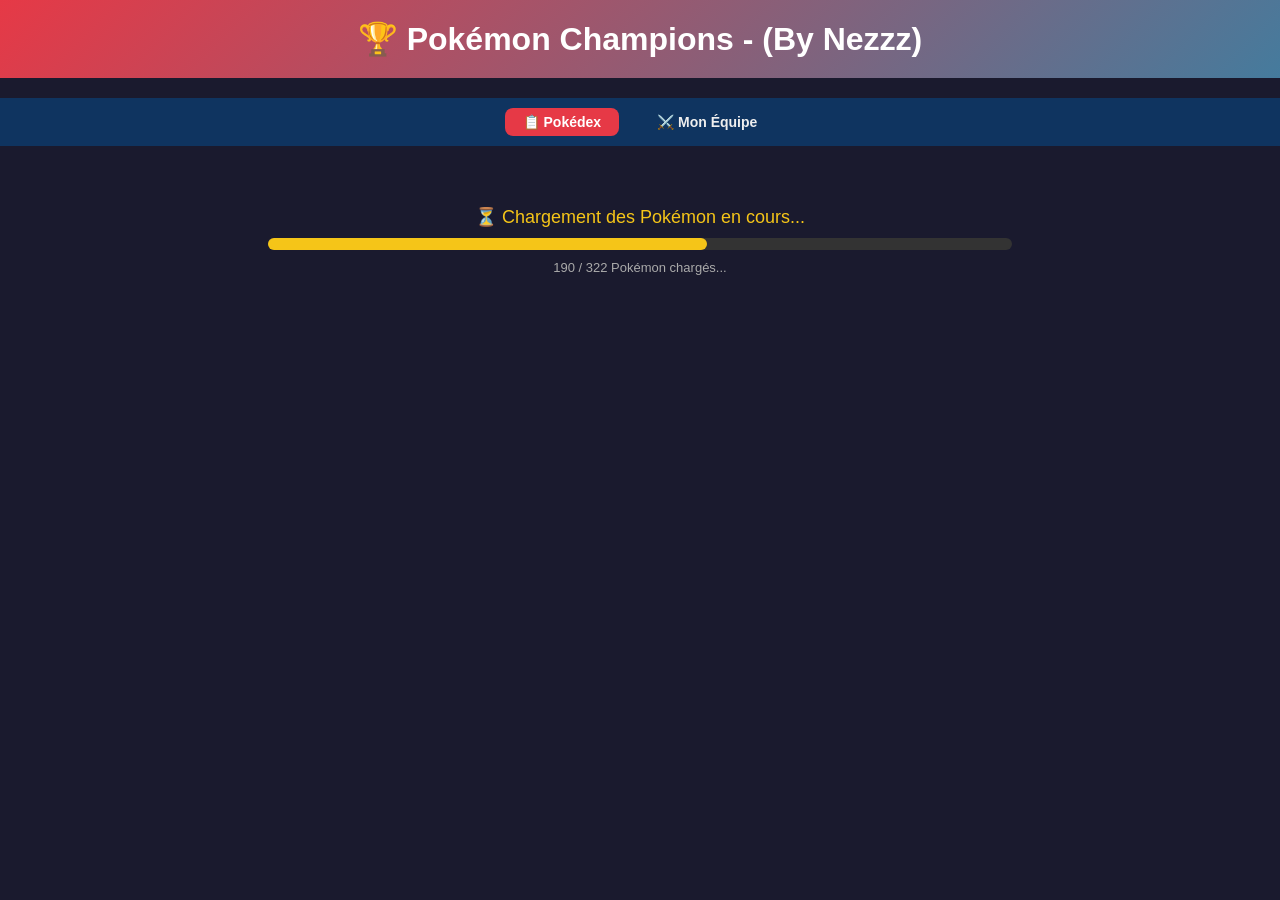
==== index.html @ 6212acba "Add files via upload" ====
<!DOCTYPE html>
<html lang="fr">
<head>
  <meta charset="UTF-8" />
  <meta name="viewport" content="width=device-width, initial-scale=1.0"/>
  <title>Pokédex – Pokémon Champions</title>
  <link rel="stylesheet" href="style.css" />
  <script src="pokemon-list.js" defer></script>
  <script src="index.js" defer></script>
</head>
<body>

  <header>
    <h1>🏆 Pokémon Champions - (By Nezzz)</h1>
  </header>

  <nav class="site-nav">
    <a href="index.html" class="active">📋 Pokédex</a>
    <a href="team.html">⚔️ Mon Équipe</a>
  </nav>

  <div id="loading">
    &#9203; Chargement des Pokémon en cours...
    <div id="progress-bar-container">
      <div id="progress-bar"></div>
    </div>
    <div id="progress-text" style="font-size:13px; color:#aaa; margin-top:6px;"></div>
  </div>

  <div id="main-content" style="display:none;">

    <div class="filters">
      <input type="text" id="search" placeholder="&#128269; Rechercher un Pokémon..." oninput="filterTable()" />
      <select id="filter-type" onchange="filterTable()">
        <option value="">Tous les types</option>
      </select>
      <select id="filter-forme" onchange="filterTable()">
        <option value="">Toutes les formes</option>
        <option value="base">Formes de base uniquement</option>
        <option value="mega">Méga-évolutions</option>
        <option value="regional">Formes régionales</option>
        <option value="special">Formes spéciales</option>
      </select>
    </div>

    <div id="counter"></div>

    <div class="table-container">
      <table id="pokemon-table">
        <thead>
          <tr>
            <th>#</th>
            <th>Sprite</th>
            <th>Nom</th>
            <th>Types</th>
            <th class="sortable" onclick="sortTable(4)"  data-col="4">PV &#8597;</th>
            <th class="sortable" onclick="sortTable(5)"  data-col="5">Att &#8597;</th>
            <th class="sortable" onclick="sortTable(6)"  data-col="6">Déf &#8597;</th>
            <th class="sortable" onclick="sortTable(7)"  data-col="7">Att Spé &#8597;</th>
            <th class="sortable" onclick="sortTable(8)"  data-col="8">Déf Spé &#8597;</th>
            <th class="sortable" onclick="sortTable(9)"  data-col="9">Vit &#8597;</th>
            <th class="sortable" onclick="sortTable(10)" data-col="10">Total &#8597;</th>
          </tr>
        </thead>
        <tbody id="pokemon-tbody"></tbody>
      </table>
    </div>
  </div>

</body>
</html>
---- style.css ----
/* ============================================================
   STYLES GÉNÉRAUX
   ============================================================ */

body {
  font-family: Arial, sans-serif;
  background: #1a1a2e;
  color: #eee;
  margin: 0;
  padding: 0;
}

/* ============================================================
   HEADER & TITRE
   ============================================================ */

header {
  background: linear-gradient(135deg, #e63946, #457b9d);
  padding: 20px 30px;
  text-align: center;
  margin-bottom: 20px;
}

h1 {
  color: #fff;
  margin: 0;
}

/* ============================================================
   NAVIGATION ENTRE PAGES
   ============================================================ */

.site-nav {
  display: flex;
  justify-content: center;
  gap: 20px;
  background: #0f3460;
  padding: 10px 0;
  margin-bottom: 20px;
}

.site-nav a {
  color: #eee;
  text-decoration: none;
  font-size: 14px;
  font-weight: bold;
  padding: 6px 18px;
  border-radius: 8px;
  transition: background 0.2s;
}

.site-nav a:hover {
  background: #e94560;
  color: #fff;
}

.site-nav a.active {
  background: #e63946;
  color: #fff;
}

/* ============================================================
   CONTENU PRINCIPAL
   ============================================================ */

#main-content {
  padding: 0 20px 20px 20px;
}

/* ============================================================
   UTILITAIRES
   ============================================================ */

.hidden {
  display: none !important;
}

/* ============================================================
   FILTRES (index.html)
   ============================================================ */

.filters {
  display: flex;
  flex-wrap: wrap;
  gap: 10px;
  justify-content: center;
  margin-bottom: 20px;
}

.filters input,
.filters select {
  padding: 8px 12px;
  border-radius: 8px;
  border: 1px solid #444;
  background: #0f3460;
  color: #eee;
  font-size: 14px;
}

.filters input::placeholder {
  color: #aaa;
}

/* ============================================================
   COMPTEUR (index.html)
   ============================================================ */

#counter {
  text-align: center;
  margin-bottom: 10px;
  color: #aaa;
  font-size: 14px;
}

/* ============================================================
   TABLEAU POKÉDEX
   ============================================================ */

.table-container {
  overflow-x: auto;
}

table {
  width: 100%;
  border-collapse: collapse;
  background: #16213e;
  border-radius: 12px;
  overflow: hidden;
}

th {
  background: #0f3460;
  padding: 12px 8px;
  text-align: center;
  font-size: 13px;
  border-bottom: 2px solid #e63946;
  white-space: nowrap;
}

th.sortable {
  cursor: pointer;
  user-select: none;
}

th.sortable:hover {
  background: #e94560;
}

th.sort-active {
  background: #e94560;
  color: #fff;
}

td {
  padding: 8px;
  text-align: center;
  border-bottom: 1px solid #0f3460;
  font-size: 13px;
  vertical-align: middle;
}

tr:nth-child(even) {
  background: #1a1a2e;
}

tr:hover {
  background: #0f3460;
}

/* ============================================================
   SPRITE POKÉMON
   ============================================================ */

.sprite {
  width: 56px;
  height: 56px;
}

/* ============================================================
   COLONNE NOM
   ============================================================ */

td.col-nom {
  text-align: left;
  padding-left: 12px;
  max-width: 200px;
  white-space: nowrap;
  overflow: hidden;
  text-overflow: ellipsis;
}

/* ============================================================
   BADGES DE TYPE
   ============================================================ */

.type-badge {
  display: inline-block;
  padding: 2px 8px;
  border-radius: 10px;
  font-size: 11px;
  font-weight: bold;
  margin: 2px;
  color: #fff;
}

.type-Feu      { background: #F08030; }
.type-Eau      { background: #6890F0; }
.type-Plante   { background: #78C850; }
.type-Electrik { background: #F8D030; color: #333; }
.type-Psy      { background: #F85888; }
.type-Glace    { background: #98D8D8; color: #333; }
.type-Dragon   { background: #7038F8; }
.type-Tenebres { background: #705848; }
.type-Combat   { background: #C03028; }
.type-Poison   { background: #A040A0; }
.type-Sol      { background: #E0C068; color: #333; }
.type-Vol      { background: #A890F0; }
.type-Insecte  { background: #A8B820; }
.type-Roche    { background: #B8A038; }
.type-Spectre  { background: #705898; }
.type-Acier    { background: #B8B8D0; color: #333; }
.type-Normal   { background: #A8A878; color: #333; }
.type-Fee      { background: #EE99AC; color: #333; }

/* ============================================================
   BADGES DE FORME
   ============================================================ */

.badge-mega,
.badge-regional,
.badge-special {
  display: inline-block;
  border-radius: 6px;
  padding: 1px 6px;
  font-size: 10px;
  font-weight: bold;
  margin-left: 4px;
  vertical-align: middle;
  color: #1a1a2e;
}

.badge-mega     { background: #f5c518; }
.badge-regional { background: #4fc3f7; }
.badge-special  { background: #ce93d8; }

/* ============================================================
   BARRES DE STATISTIQUES
   ============================================================ */

.stat-bar-container {
  display: flex;
  align-items: center;
  gap: 6px;
}

.stat-bar-bg {
  flex: 1;
  background: #333;
  border-radius: 4px;
  height: 8px;
  min-width: 60px;
}

.stat-bar-fill {
  height: 8px;
  border-radius: 4px;
  transition: width 0.3s ease;
}

.stat-value {
  font-size: 12px;
  min-width: 28px;
  text-align: right;
}

/* ============================================================
   CHARGEMENT & BARRE DE PROGRESSION
   ============================================================ */

#loading {
  text-align: center;
  padding: 40px 20px;
  font-size: 18px;
  color: #f5c518;
}

#progress-bar-container {
  width: 60%;
  margin: 10px auto;
  background: #333;
  border-radius: 10px;
  height: 12px;
}

#progress-bar {
  height: 12px;
  border-radius: 10px;
  background: #f5c518;
  width: 0%;
  transition: width 0.2s ease;
}

#progress-text {
  font-size: 13px;
  color: #aaa;
  margin-top: 6px;
}

/* ============================================================
   PAGE ÉQUIPE — ZONE DE RECHERCHE
   ============================================================ */

#team-search-zone {
  padding: 0 20px;
  position: relative;
  max-width: 500px;
  margin: 0 auto 10px auto;
}

#team-search {
  width: 100%;
  padding: 8px 12px;
  border-radius: 8px;
  border: 1px solid #444;
  background: #0f3460;
  color: #eee;
  font-size: 14px;
  box-sizing: border-box;
}

#team-search::placeholder {
  color: #aaa;
}

/* ============================================================
   SUGGESTIONS DE RECHERCHE
   ============================================================ */

#team-suggestions {
  position: absolute;
  top: 100%;
  left: 20px;
  right: 20px;
  background: #16213e;
  border: 1px solid #444;
  border-radius: 8px;
  z-index: 100;
  max-height: 300px;
  overflow-y: auto;
}

.suggestion-item {
  display: flex;
  align-items: center;
  gap: 10px;
  padding: 8px 12px;
  cursor: pointer;
  border-bottom: 1px solid #0f3460;
  transition: background 0.15s;
}

.suggestion-item:last-child {
  border-bottom: none;
}

.suggestion-item:hover {
  background: #0f3460;
}

.suggestion-item img {
  width: 36px;
  height: 36px;
  image-rendering: pixelated;
}

.suggestion-name {
  flex: 1;
  font-size: 13px;
  color: #eee;
}

.suggestion-empty {
  padding: 10px 12px;
  color: #aaa;
  font-size: 13px;
  text-align: center;
}

/* ============================================================
   COMPTEUR D'ÉQUIPE
   ============================================================ */

#team-counter {
  text-align: center;
  color: #aaa;
  font-size: 14px;
  margin-bottom: 16px;
}

/* ============================================================
   GRILLE DES 6 SLOTS
   ============================================================ */

#team-slots {
  display: flex;
  flex-wrap: nowrap;
  gap: 12px;
  padding: 0 20px 20px 20px;
  justify-content: center;
  overflow-x: auto;
}

/* ============================================================
   SLOT VIDE / REMPLI
   ============================================================ */

.team-slot {
  flex: 0 0 calc((100% - 5 * 12px) / 6);
  min-width: 120px;
  max-width: 160px;
  background: #16213e;
  border: 2px dashed #444;
  border-radius: 12px;
  min-height: 180px;
  display: flex;
  flex-direction: column;
  align-items: center;
  justify-content: center;
  position: relative;
  transition: border-color 0.2s, background 0.2s;
}

.team-slot.empty:hover {
  border-color: #e63946;
  background: #1a1a2e;
  cursor: pointer;
}

.slot-placeholder {
  color: #aaa;
  font-size: 12px;
  text-align: center;
  line-height: 1.6;
}

.slot-placeholder::before {
  content: "+";
  display: block;
  font-size: 24px;
  font-weight: bold;
  color: #e63946;
  margin-bottom: 4px;
}

.team-slot.filled {
  border: 2px solid #0f3460;
  background: #16213e;
  padding: 10px 6px 8px 6px;
}

.slot-remove {
  position: absolute;
  top: 6px;
  right: 6px;
  background: #e63946;
  color: #fff;
  border: none;
  border-radius: 50%;
  width: 20px;
  height: 20px;
  font-size: 10px;
  cursor: pointer;
  display: flex;
  align-items: center;
  justify-content: center;
  line-height: 1;
  padding: 0;
  transition: background 0.2s;
}

.slot-remove:hover {
  background: #c0392b;
}

.slot-sprite {
  width: 80px;
  height: 80px;
  image-rendering: pixelated;
  margin-bottom: 4px;
}

.slot-no-sprite {
  width: 80px;
  height: 80px;
  display: flex;
  align-items: center;
  justify-content: center;
  font-size: 28px;
  color: #555;
}

.slot-name {
  font-size: 11px;
  color: #eee;
  text-align: center;
  font-weight: bold;
  max-width: 100%;
  white-space: nowrap;
  overflow: hidden;
  text-overflow: ellipsis;
  margin-bottom: 4px;
}

.slot-badge {
  margin-bottom: 4px;
  min-height: 16px;
}

.slot-types {
  display: flex;
  flex-wrap: wrap;
  justify-content: center;
  gap: 2px;
}

/* ============================================================
   MESSAGE TEMPORAIRE
   ============================================================ */

.team-message {
  text-align: center;
  font-size: 13px;
  min-height: 20px;
  margin: 0 20px 10px 20px;
  padding: 6px 12px;
  border-radius: 8px;
  transition: opacity 0.3s;
}

.team-message.success { background: #1a3a1a; color: #7ddb7d; }
.team-message.warning { background: #3a2e00; color: #f5c518; }
.team-message.error   { background: #3a0000; color: #e63946; }
.team-message.info    { background: #0f2040; color: #4fc3f7; }

/* ============================================================
   SECTION COUVERTURE DÉFENSIVE — STYLE POKETOOLS
   ============================================================ */

#defense-section {
  background: #f0f0f0;
  padding: 20px 20px 40px 20px;
  margin-top: 10px;
}

.defense-title {
  text-align: center;
  color: #333;
  margin: 0 0 14px 0;
  font-size: 18px;
}

#defense-container {
  overflow-x: auto;
}

/* ============================================================
   TABLEAU DÉFENSIF
   ============================================================ */

#defense-table {
  width: 100%;
  table-layout: fixed;
  border-collapse: collapse;
  background: #fff;
  border-radius: 8px;
  overflow: hidden;
  font-size: 13px;
  box-shadow: 0 1px 4px rgba(0,0,0,0.10);
}

#defense-table .col-type { width: 130px; }
#defense-table .col-stat { width: calc((100% - 130px) / 6); }

#defense-table thead th {
  background: #4db8c8;
  color: #fff;
  padding: 10px 6px;
  text-align: center;
  font-size: 13px;
  font-weight: bold;
  border-bottom: 2px solid #3aa0b0;
  border-right: 1px solid #3aa0b0;
  white-space: nowrap;
}

#defense-table thead th:last-child {
  border-right: none;
}

#defense-table .col-sub {
  display: block;
  font-size: 10px;
  font-weight: normal;
  color: rgba(255,255,255,0.85);
  margin-top: 2px;
}

#defense-table tbody td {
  padding: 7px 6px;
  text-align: center;
  vertical-align: middle;
  border-bottom: 1px solid #e0e0e0;
  border-right: 1px solid #e0e0e0;
  font-size: 14px;
}

#defense-table tbody td:last-child {
  border-right: none;
}

#defense-table tbody tr.def-row-even { background: #ffffff; }
#defense-table tbody tr.def-row-odd  { background: #f7f7f7; }

#defense-table tbody tr:hover {
  background: #e8f4f8 !important;
}

#defense-table tbody td.td-type-full {
  text-align: center;
  font-weight: bold;
  font-size: 13px;
  padding: 6px 8px;
  border-right: 1px solid #ddd !important;
}

.def-stat-cell {
  font-size: 14px;
}

.cell-danger {
  background: rgba(220, 50, 50, 0.18) !important;
  outline: 2px solid #e63946;
  outline-offset: -2px;
  border-radius: 3px;
}

/* ============================================================
   LÉGENDE DU TABLEAU DÉFENSIF
   ============================================================ */

#defense-legend {
  display: flex;
  flex-wrap: wrap;
  gap: 14px;
  justify-content: center;
  margin-top: 14px;
  font-size: 12px;
  color: #555;
}

#defense-legend .legend-item {
  display: flex;
  align-items: center;
  gap: 4px;
}

#defense-legend .immunity  { color: #7038F8; }
#defense-legend .good025   { color: #28a050; }
#defense-legend .good05    { color: #50b478; }
#defense-legend .neutral   { color: #888;    }
#defense-legend .bad2      { color: #e07020; }
#defense-legend .bad4      { color: #e03232; }
#defense-legend .danger    { color: #e63946; }


/* ============================================================
   ZONE RECHERCHE AVANCÉE
   ============================================================ */

#advanced-search-zone {
  background: #e2e8f0;
  padding: 20px;
  margin: 20px auto;
  max-width: 1200px;
  border-radius: 12px;
  color: #333;
  box-shadow: 0 4px 15px rgba(0,0,0,0.15);
}

#advanced-search-zone h2 {
  text-align: center;
  color: #0f3460;
  margin-top: 0;
  margin-bottom: 0px;
}

#advanced-search-zone h3 {
  color: #e63946;
  font-size: 14px;
  margin-top: 0;
  margin-bottom: 10px;
  border-bottom: 1px solid #cbd5e1;
  padding-bottom: 4px;
}

.advanced-search-container {
  display: flex;
  flex-direction: column;
  gap: 10px;
}

.filter-top-row {
  display: flex;
  gap: 30px;
  flex-wrap: wrap;
}

.filter-group {
  flex: 1;
  min-width: 280px;
  background: #fff;
  padding: 15px;
  border-radius: 8px;
}

.stat-filter-row {
  display: flex;
  align-items: center;
  gap: 10px;
  margin-bottom: 8px;
}

.stat-filter-row label {
  width: 60px;
  font-weight: bold;
  font-size: 12px;
}

#advanced-search-zone select,
#advanced-search-zone input {
  padding: 6px 10px;
  border-radius: 6px;
  border: 1px solid #ccc;
  background: #f8fafc;
  color: #333;
}

.stat-filter-row select { width: 60px; }
.stat-filter-row input { width: 80px; }

.identity-group {
  display: flex;
  flex-direction: column;
  justify-content: center;
  gap: 15px;
}

.field-row {
  display: flex;
  align-items: center;
  gap: 15px;
}

.field-row label {
  width: 70px;
  font-weight: bold;
}

.field-row select {
  flex: 1;
}

.filter-bottom-row {
  background: #fff;
  padding: 15px;
  border-radius: 8px;
}

/* ────────────────────────────────────────────────────────────
   GRILLE RECONFIGURÉE — SANS ESPACE BLANC (COLLÉS ENTRE EUX)
   ──────────────────────────────────────────────────────────── */
.type-relations-grid {
  display: grid;
  grid-template-columns: repeat(4, 1fr);
  gap: 0; /* Suppression complète de l'espace pour coller les lignes et les colonnes */
  margin-top: 10px;
  border: 1px solid #cbd5e1; /* Bordure générale extérieure */
  border-radius: 8px;
  overflow: hidden;
}

.type-filter-item {
  display: flex;
  flex-direction: row;
  align-items: center;
  justify-content: space-between;
  gap: 0;
  background: #f1f5f9;
  padding: 6px 10px;
  border: 1px solid #cbd5e1; /* Bordures fines communes */
  margin: -0.5px; /* Évite les doubles bordures */
}

/* Ajustement spécifique du badge pour s'accorder au collage */
.type-filter-item .type-badge {
  margin: 0;
  width: 85px;
  text-align: center;
  box-sizing: border-box;
  flex-shrink: 0;
  border-top-right-radius: 10px;
  border-bottom-right-radius: 10px;
}

/* Ajustement spécifique du select pour s'accorder au collage */
.type-filter-item select {
  min-width: 85px;  /* Modifie cette valeur (ex: 100px ou 120px) pour forcer le champ à être plus LARGE */
  font-size: 12px;  /* Taille du texte à l'intérieur du champ */
  height: 26px;     /* Modifie cette valeur (ex: 30px ou 34px) pour rendre le champ plus HAUT */
  border-top-left-radius: 0;
  border-bottom-left-radius: 0;
  border-left: none; 
}

/* Action Button */
#btn-reset-advanced {
  background: #222;
  color: #fff;
  border: none;
  padding: 10px;
  font-weight: bold;
  cursor: pointer;
  border-radius: 6px;
  transition: background 0.2s;
  text-align: center;
}

#btn-reset-advanced:hover {
  background: #e63946;
}

/* Responsive Media Queries */
@media (max-width: 1024px) {
  .type-relations-grid {
    grid-template-columns: repeat(3, 1fr);
  }
}

@media (max-width: 768px) {
  .type-relations-grid {
    grid-template-columns: repeat(2, 1fr);
  }
}

@media (max-width: 480px) {
  .type-filter-item {
    flex-direction: column;
    padding: 10px;
  }
  .type-filter-item .type-badge,
  .type-filter-item select {
    width: 100%;
    border-radius: 4px;
  }
  .type-filter-item select {
    border-left: 1px solid #ccc;
    margin-top: 4px;
  }
}
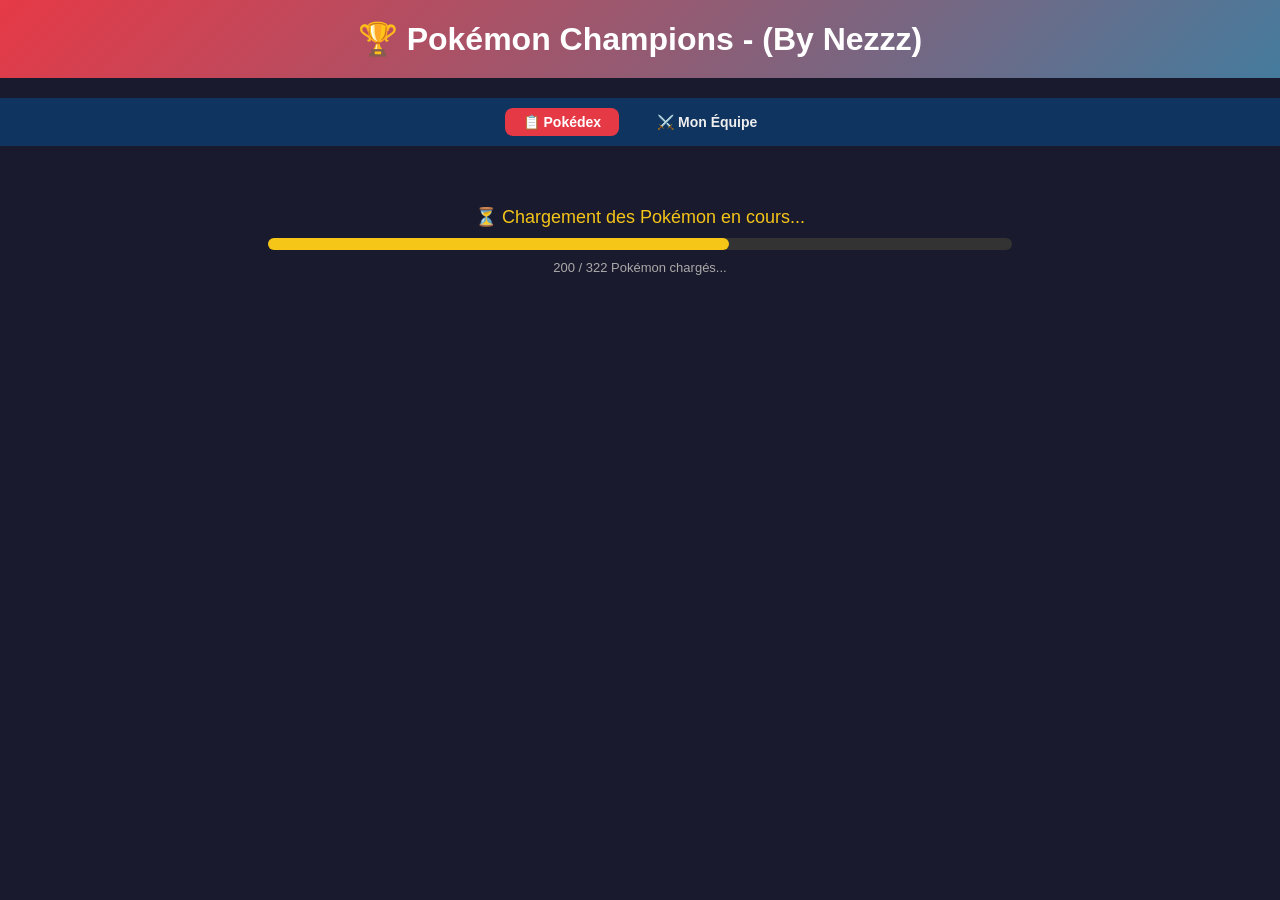
==== commit a424598b: "Add files via upload" ====
--- a/index.html
+++ b/index.html
@@ -29,6 +29,19 @@
 
   <div id="main-content" style="display:none;">
 
+    <div id="team-counter" style="margin-top: 10px; font-weight: bold; margin-bottom: 10px;">0 / 6 Pokémon dans l'équipe</div>
+    
+    <div id="team-message" class="team-message"></div>
+
+    <div id="team-slots" style="margin-bottom: 25px;">
+      <div id="slot-0" class="team-slot empty"><span class="slot-placeholder">Slot Vide</span></div>
+      <div id="slot-1" class="team-slot empty"><span class="slot-placeholder">Slot Vide</span></div>
+      <div id="slot-2" class="team-slot empty"><span class="slot-placeholder">Slot Vide</span></div>
+      <div id="slot-3" class="team-slot empty"><span class="slot-placeholder">Slot Vide</span></div>
+      <div id="slot-4" class="team-slot empty"><span class="slot-placeholder">Slot Vide</span></div>
+      <div id="slot-5" class="team-slot empty"><span class="slot-placeholder">Slot Vide</span></div>
+    </div>
+	
     <div class="filters">
       <input type="text" id="search" placeholder="&#128269; Rechercher un Pokémon..." oninput="filterTable()" />
       <select id="filter-type" onchange="filterTable()">
@@ -52,14 +65,15 @@
             <th>#</th>
             <th>Sprite</th>
             <th>Nom</th>
+			<th></th>
             <th>Types</th>
-            <th class="sortable" onclick="sortTable(4)"  data-col="4">PV &#8597;</th>
-            <th class="sortable" onclick="sortTable(5)"  data-col="5">Att &#8597;</th>
-            <th class="sortable" onclick="sortTable(6)"  data-col="6">Déf &#8597;</th>
-            <th class="sortable" onclick="sortTable(7)"  data-col="7">Att Spé &#8597;</th>
-            <th class="sortable" onclick="sortTable(8)"  data-col="8">Déf Spé &#8597;</th>
-            <th class="sortable" onclick="sortTable(9)"  data-col="9">Vit &#8597;</th>
-            <th class="sortable" onclick="sortTable(10)" data-col="10">Total &#8597;</th>
+            <th class="sortable" onclick="sortTable(5)"  data-col="5">PV &#8597;</th>
+            <th class="sortable" onclick="sortTable(6)"  data-col="6">Att &#8597;</th>
+            <th class="sortable" onclick="sortTable(7)"  data-col="7">Déf &#8597;</th>
+            <th class="sortable" onclick="sortTable(8)"  data-col="8">Att Spé &#8597;</th>
+            <th class="sortable" onclick="sortTable(9)"  data-col="9">Déf Spé &#8597;</th>
+            <th class="sortable" onclick="sortTable(10)" data-col="10">Vit &#8597;</th>
+            <th class="sortable" onclick="sortTable(11)" data-col="11">Total &#8597;</th>
           </tr>
         </thead>
         <tbody id="pokemon-tbody"></tbody>
@@ -68,4 +82,4 @@
   </div>
 
 </body>
-</html>
+</html>
--- a/style.css
+++ b/style.css
@@ -2,6 +2,7 @@
    STYLES GÉNÉRAUX
    ============================================================ */
 
+/* Configuration de base du document (typographie, arrière-plan et réinitialisation des marges) */
 body {
   font-family: Arial, sans-serif;
   background: #1a1a2e;
@@ -14,6 +15,7 @@
    HEADER & TITRE
    ============================================================ */
 
+/* Bandeau supérieur de l'application avec dégradé de couleur */
 header {
   background: linear-gradient(135deg, #e63946, #457b9d);
   padding: 20px 30px;
@@ -21,6 +23,7 @@
   margin-bottom: 20px;
 }
 
+/* Titre principal dans le bandeau supérieur */
 h1 {
   color: #fff;
   margin: 0;
@@ -30,6 +33,7 @@
    NAVIGATION ENTRE PAGES
    ============================================================ */
 
+/* Barre de navigation principale positionnée horizontalement */
 .site-nav {
   display: flex;
   justify-content: center;
@@ -39,6 +43,7 @@
   margin-bottom: 20px;
 }
 
+/* Liens de navigation par défaut */
 .site-nav a {
   color: #eee;
   text-decoration: none;
@@ -49,11 +54,13 @@
   transition: background 0.2s;
 }
 
+/* Effet visuel au survol des liens de navigation */
 .site-nav a:hover {
   background: #e94560;
   color: #fff;
 }
 
+/* Style appliqué au lien de la page actuellement active */
 .site-nav a.active {
   background: #e63946;
   color: #fff;
@@ -63,6 +70,7 @@
    CONTENU PRINCIPAL
    ============================================================ */
 
+/* Zone de contenu principale imbriquée sous la navigation */
 #main-content {
   padding: 0 20px 20px 20px;
 }
@@ -71,6 +79,7 @@
    UTILITAIRES
    ============================================================ */
 
+/* Classe utilitaire pour masquer un élément du DOM de manière stricte */
 .hidden {
   display: none !important;
 }
@@ -79,6 +88,7 @@
    FILTRES (index.html)
    ============================================================ */
 
+/* Alignement horizontal de la barre de recherche et des listes de filtrage du Pokédex */
 .filters {
   display: flex;
   flex-wrap: wrap;
@@ -87,6 +97,7 @@
   margin-bottom: 20px;
 }
 
+/* Styles communs pour les champs de saisie et de sélection des filtres */
 .filters input,
 .filters select {
   padding: 8px 12px;
@@ -97,6 +108,7 @@
   font-size: 14px;
 }
 
+/* Couleur du texte d'aide (placeholder) dans la recherche */
 .filters input::placeholder {
   color: #aaa;
 }
@@ -105,6 +117,7 @@
    COMPTEUR (index.html)
    ============================================================ */
 
+/* Indicateur du nombre de Pokémon actuellement affichés */
 #counter {
   text-align: center;
   margin-bottom: 10px;
@@ -116,10 +129,12 @@
    TABLEAU POKÉDEX
    ============================================================ */
 
+/* Conteneur permettant le défilement horizontal du tableau sur petit écran */
 .table-container {
   overflow-x: auto;
 }
 
+/* Structure globale du tableau listant les Pokémon */
 table {
   width: 100%;
   border-collapse: collapse;
@@ -128,6 +143,7 @@
   overflow: hidden;
 }
 
+/* Cellules d'en-tête du tableau */
 th {
   background: #0f3460;
   padding: 12px 8px;
@@ -137,20 +153,24 @@
   white-space: nowrap;
 }
 
+/* En-têtes interactifs supportant le tri des données */
 th.sortable {
   cursor: pointer;
   user-select: none;
 }
 
+/* Effet au survol d'un en-tête triable */
 th.sortable:hover {
   background: #e94560;
 }
 
+/* Style de l'en-tête de colonne sur lequel le tri est actuellement actif */
 th.sort-active {
   background: #e94560;
   color: #fff;
 }
 
+/* Cellules de données standards du tableau */
 td {
   padding: 8px;
   text-align: center;
@@ -159,10 +179,12 @@
   vertical-align: middle;
 }
 
+/* Alternance de couleur de fond pour les lignes paires (effet zébré) */
 tr:nth-child(even) {
   background: #1a1a2e;
 }
 
+/* Surlignage d'une ligne du tableau lors du passage de la souris */
 tr:hover {
   background: #0f3460;
 }
@@ -171,6 +193,7 @@
    SPRITE POKÉMON
    ============================================================ */
 
+/* Format standard des images d'illustration dans le tableau */
 .sprite {
   width: 56px;
   height: 56px;
@@ -180,6 +203,7 @@
    COLONNE NOM
    ============================================================ */
 
+/* Alignement et gestion des noms trop longs avec troncature (...) */
 td.col-nom {
   text-align: left;
   padding-left: 12px;
@@ -193,6 +217,7 @@
    BADGES DE TYPE
    ============================================================ */
 
+/* Style générique des étiquettes affichant les types élémentaires */
 .type-badge {
   display: inline-block;
   padding: 2px 8px;
@@ -203,6 +228,7 @@
   color: #fff;
 }
 
+/* Couleurs spécifiques attribuées individuellement à chaque type de Pokémon */
 .type-Feu      { background: #F08030; }
 .type-Eau      { background: #6890F0; }
 .type-Plante   { background: #78C850; }
@@ -226,6 +252,7 @@
    BADGES DE FORME
    ============================================================ */
 
+/* Style de base des étiquettes d'identification des formes (Méga, Régionale, Spéciale) */
 .badge-mega,
 .badge-regional,
 .badge-special {
@@ -239,20 +266,27 @@
   color: #1a1a2e;
 }
 
+/* Couleur distinctive du badge Méga-Évolution */
 .badge-mega     { background: #f5c518; }
+
+/* Couleur distinctive du badge Forme Régionale */
 .badge-regional { background: #4fc3f7; }
+
+/* Couleur distinctive du badge Forme Spéciale */
 .badge-special  { background: #ce93d8; }
 
 /* ============================================================
    BARRES DE STATISTIQUES
    ============================================================ */
 
+/* Alignement de la valeur textuelle et de sa jauge de statistique associée */
 .stat-bar-container {
   display: flex;
   align-items: center;
   gap: 6px;
 }
 
+/* Conteneur d'arrière-plan (rail gris) d'une jauge de statistique */
 .stat-bar-bg {
   flex: 1;
   background: #333;
@@ -261,12 +295,14 @@
   min-width: 60px;
 }
 
+/* Partie colorée dynamique représentant la statistique du Pokémon */
 .stat-bar-fill {
   height: 8px;
   border-radius: 4px;
   transition: width 0.3s ease;
 }
 
+/* Formatage du texte affichant la valeur brute de la statistique */
 .stat-value {
   font-size: 12px;
   min-width: 28px;
@@ -277,6 +313,7 @@
    CHARGEMENT & BARRE DE PROGRESSION
    ============================================================ */
 
+/* Message d'attente lors du chargement initial de l'API */
 #loading {
   text-align: center;
   padding: 40px 20px;
@@ -284,6 +321,7 @@
   color: #f5c518;
 }
 
+/* Rail d'arrière-plan de la barre de progression globale */
 #progress-bar-container {
   width: 60%;
   margin: 10px auto;
@@ -292,6 +330,7 @@
   height: 12px;
 }
 
+/* Remplissage de la barre de progression piloté par le script de chargement */
 #progress-bar {
   height: 12px;
   border-radius: 10px;
@@ -300,6 +339,7 @@
   transition: width 0.2s ease;
 }
 
+/* Texte dynamique indiquant l'état numérique du traitement (ex: 10 / 150 loaded) */
 #progress-text {
   font-size: 13px;
   color: #aaa;
@@ -310,6 +350,7 @@
    PAGE ÉQUIPE — ZONE DE RECHERCHE
    ============================================================ */
 
+/* Encapsulation de la barre de recherche rapide sur la page Mon Équipe */
 #team-search-zone {
   padding: 0 20px;
   position: relative;
@@ -317,6 +358,7 @@
   margin: 0 auto 10px auto;
 }
 
+/* Champ de saisie pour la recherche rapide de Pokémon */
 #team-search {
   width: 100%;
   padding: 8px 12px;
@@ -328,6 +370,7 @@
   box-sizing: border-box;
 }
 
+/* Couleur du texte d'aide du champ de recherche d'équipe */
 #team-search::placeholder {
   color: #aaa;
 }
@@ -336,6 +379,7 @@
    SUGGESTIONS DE RECHERCHE
    ============================================================ */
 
+/* Menu déroulant absolu affichant les correspondances de la recherche rapide */
 #team-suggestions {
   position: absolute;
   top: 100%;
@@ -349,6 +393,7 @@
   overflow-y: auto;
 }
 
+/* Ligne individuelle représentant un Pokémon suggéré */
 .suggestion-item {
   display: flex;
   align-items: center;
@@ -359,26 +404,31 @@
   transition: background 0.15s;
 }
 
+/* Suppression de la bordure inférieure sur le dernier élément de liste */
 .suggestion-item:last-child {
   border-bottom: none;
 }
 
+/* Mise en surbrillance d'une suggestion ciblée par la souris */
 .suggestion-item:hover {
   background: #0f3460;
 }
 
+/* Dimensionnement et optimisation du rendu pixel des sprites de suggestion */
 .suggestion-item img {
   width: 36px;
   height: 36px;
   image-rendering: pixelated;
 }
 
+/* Conteneur textuel du nom du Pokémon suggéré */
 .suggestion-name {
   flex: 1;
   font-size: 13px;
   color: #eee;
 }
 
+/* Message affiché lorsqu'aucun Pokémon ne correspond à la recherche */
 .suggestion-empty {
   padding: 10px 12px;
   color: #aaa;
@@ -390,6 +440,7 @@
    COMPTEUR D'ÉQUIPE
    ============================================================ */
 
+/* Indicateur textuel global de remplissage de l'équipe (ex: 4 / 6) */
 #team-counter {
   text-align: center;
   color: #aaa;
@@ -401,6 +452,7 @@
    GRILLE DES 6 SLOTS
    ============================================================ */
 
+/* Agencement horizontal de la grille d'affichage des 6 membres de l'équipe */
 #team-slots {
   display: flex;
   flex-wrap: nowrap;
@@ -414,6 +466,7 @@
    SLOT VIDE / REMPLI
    ============================================================ */
 
+/* Structure de base d'une carte d'emplacement d'équipe (vide ou occupée) */
 .team-slot {
   flex: 0 0 calc((100% - 5 * 12px) / 6);
   min-width: 120px;
@@ -430,12 +483,21 @@
   transition: border-color 0.2s, background 0.2s;
 }
 
+/* Effet de survol standard activé uniquement pour les slots modifiables (Page Équipe) */
 .team-slot.empty:hover {
   border-color: #e63946;
   background: #1a1a2e;
   cursor: pointer;
 }
 
+/* Annulation stricte de l'effet de survol sur la page d'accueil (Index) pour figer les slots */
+#main-content #team-slots .team-slot.empty:hover {
+  border-color: #444;
+  background: #16213e;
+  cursor: default;
+}
+
+/* Zone textuelle d'invite présente dans les slots inoccupés */
 .slot-placeholder {
   color: #aaa;
   font-size: 12px;
@@ -443,6 +505,7 @@
   line-height: 1.6;
 }
 
+/* Génération automatique de l'icône "+" esthétique au-dessus de l'invite de slot */
 .slot-placeholder::before {
   content: "+";
   display: block;
@@ -452,12 +515,21 @@
   margin-bottom: 4px;
 }
 
+/* Désactive le symbole "+" UNIQUEMENT sur la page d'accueil (Index) */
+#main-content .slot-placeholder::before {
+  content: "";       /* Remplace le "+" par du vide */
+  display: block;
+  margin-bottom: 0;   /* Optionnel : retire la marge pour bien recentrer le texte "Slot Vide" */
+}
+
+/* Ajustements graphiques spécifiques lorsqu'un Pokémon occupe le slot */
 .team-slot.filled {
   border: 2px solid #0f3460;
   background: #16213e;
   padding: 10px 6px 8px 6px;
 }
 
+/* Bouton circulaire flottant permettant de retirer un Pokémon de son emplacement */
 .slot-remove {
   position: absolute;
   top: 6px;
@@ -478,10 +550,12 @@
   transition: background 0.2s;
 }
 
+/* Assombrissement du bouton de suppression au survol de la souris */
 .slot-remove:hover {
   background: #c0392b;
 }
 
+/* Format d'affichage optimal pour le grand sprite du Pokémon dans son slot */
 .slot-sprite {
   width: 80px;
   height: 80px;
@@ -489,6 +563,7 @@
   margin-bottom: 4px;
 }
 
+/* Bloc de substitution affiché si aucun fichier image n'est retourné par l'API */
 .slot-no-sprite {
   width: 80px;
   height: 80px;
@@ -499,6 +574,7 @@
   color: #555;
 }
 
+/* Style appliqué au libellé contenant le nom du Pokémon dans son slot */
 .slot-name {
   font-size: 11px;
   color: #eee;
@@ -511,11 +587,13 @@
   margin-bottom: 4px;
 }
 
+/* Conteneur d'espacement réservé aux insignes de formes spéciales des slots */
 .slot-badge {
   margin-bottom: 4px;
   min-height: 16px;
 }
 
+/* Groupement et centrage des badges de types assignés au Pokémon du slot */
 .slot-types {
   display: flex;
   flex-wrap: wrap;
@@ -527,6 +605,7 @@
    MESSAGE TEMPORAIRE
    ============================================================ */
 
+/* Zone de notification générique pour les alertes utilisateur */
 .team-message {
   text-align: center;
   font-size: 13px;
@@ -537,21 +616,30 @@
   transition: opacity 0.3s;
 }
 
+/* Thème vert appliqué pour confirmer le succès d'une opération */
 .team-message.success { background: #1a3a1a; color: #7ddb7d; }
+
+/* Thème jaune appliqué pour notifier une attention requise */
 .team-message.warning { background: #3a2e00; color: #f5c518; }
+
+/* Thème rouge appliqué pour signaler un blocage ou une erreur critique */
 .team-message.error   { background: #3a0000; color: #e63946; }
+
+/* Thème bleu appliqué pour véhiculer une information neutre */
 .team-message.info    { background: #0f2040; color: #4fc3f7; }
 
 /* ============================================================
    SECTION COUVERTURE DÉFENSIVE — STYLE POKETOOLS
    ============================================================ */
 
+/* Conteneur de fond clair de la section d'analyse des faiblesses d'équipe */
 #defense-section {
   background: #f0f0f0;
   padding: 20px 20px 40px 20px;
   margin-top: 10px;
 }
 
+/* Titre de la section d'analyse défensive */
 .defense-title {
   text-align: center;
   color: #333;
@@ -559,6 +647,7 @@
   font-size: 18px;
 }
 
+/* Permet le défilement horizontal de la matrice sur les supports mobiles */
 #defense-container {
   overflow-x: auto;
 }
@@ -567,6 +656,7 @@
    TABLEAU DÉFENSIF
    ============================================================ */
 
+/* Configuration structurelle globale du tableau de couverture défensive */
 #defense-table {
   width: 100%;
   table-layout: fixed;
@@ -578,9 +668,13 @@
   box-shadow: 0 1px 4px rgba(0,0,0,0.10);
 }
 
+/* Fixation stricte de la largeur de la première colonne (Noms des types) */
 #defense-table .col-type { width: 130px; }
+
+/* Répartition équitable de la largeur des 6 colonnes de multiplicateurs */
 #defense-table .col-stat { width: calc((100% - 130px) / 6); }
 
+/* Cellules d'en-tête de la matrice de couverture défensive */
 #defense-table thead th {
   background: #4db8c8;
   color: #fff;
@@ -593,10 +687,12 @@
   white-space: nowrap;
 }
 
+/* Exclusion de la bordure droite sur le dernier en-tête du tableau */
 #defense-table thead th:last-child {
   border-right: none;
 }
 
+/* Sous-titrage descriptif positionné sous le coefficient d'efficacité (ex: Immunité) */
 #defense-table .col-sub {
   display: block;
   font-size: 10px;
@@ -605,6 +701,7 @@
   margin-top: 2px;
 }
 
+/* Propriétés par défaut des cellules de données du tableau défensif */
 #defense-table tbody td {
   padding: 7px 6px;
   text-align: center;
@@ -614,17 +711,23 @@
   font-size: 14px;
 }
 
+/* Retrait de la bordure latérale droite de fin de ligne */
 #defense-table tbody td:last-child {
   border-right: none;
 }
 
+/* Couleur de fond unie appliquée aux lignes paires de la matrice */
 #defense-table tbody tr.def-row-even { background: #ffffff; }
+
+/* Couleur de fond contrastée appliquée aux lignes impaires de la matrice */
 #defense-table tbody tr.def-row-odd  { background: #f7f7f7; }
 
+/* Effet de mise en valeur de la ligne de faiblesse actuellement survolée */
 #defense-table tbody tr:hover {
   background: #e8f4f8 !important;
 }
 
+/* Style d'affichage des en-têtes de lignes contenant les types d'attaques */
 #defense-table tbody td.td-type-full {
   text-align: center;
   font-weight: bold;
@@ -633,10 +736,12 @@
   border-right: 1px solid #ddd !important;
 }
 
+/* Formatage global du texte à l'intérieur des cellules de données numériques */
 .def-stat-cell {
   font-size: 14px;
 }
 
+/* Surlignage rouge prononcé pour alerter sur une vulnérabilité critique de l'équipe */
 .cell-danger {
   background: rgba(220, 50, 50, 0.18) !important;
   outline: 2px solid #e63946;
@@ -648,6 +753,7 @@
    LÉGENDE DU TABLEAU DÉFENSIF
    ============================================================ */
 
+/* Agencement flexible de la zone des légendes explicatives sous le tableau */
 #defense-legend {
   display: flex;
   flex-wrap: wrap;
@@ -658,25 +764,39 @@
   color: #555;
 }
 
+/* Item individuel associant un marqueur textuel à sa règle de couleur */
 #defense-legend .legend-item {
   display: flex;
   align-items: center;
   gap: 4px;
 }
 
+/* Coloration indicative pour la mention "Immunité" */
 #defense-legend .immunity  { color: #7038F8; }
+
+/* Coloration indicative pour la mention "Résistance efficace x0.25" */
 #defense-legend .good025   { color: #28a050; }
+
+/* Coloration indicative pour la mention "Résistance standard x0.5" */
 #defense-legend .good05    { color: #50b478; }
+
+/* Coloration indicative pour la mention "Efficacité neutre x1" */
 #defense-legend .neutral   { color: #888;    }
+
+/* Coloration indicative pour la mention "Faiblesse standard x2" */
 #defense-legend .bad2      { color: #e07020; }
+
+/* Coloration indicative pour la mention "Faiblesse double x4" */
 #defense-legend .bad4      { color: #e03232; }
+
+/* Coloration indicative pour la mention "Danger critique (sans réponse)" */
 #defense-legend .danger    { color: #e63946; }
 
-
 /* ============================================================
    ZONE RECHERCHE AVANCÉE
    ============================================================ */
 
+/* Panneau d'encapsulation général des critères de recherche multicritères */
 #advanced-search-zone {
   background: #e2e8f0;
   padding: 20px;
@@ -687,6 +807,7 @@
   box-shadow: 0 4px 15px rgba(0,0,0,0.15);
 }
 
+/* Titre principal de la zone de recherche avancée */
 #advanced-search-zone h2 {
   text-align: center;
   color: #0f3460;
@@ -694,6 +815,7 @@
   margin-bottom: 0px;
 }
 
+/* Titres secondaires délimitant les catégories de filtres (Identité, Statistiques, etc.) */
 #advanced-search-zone h3 {
   color: #e63946;
   font-size: 14px;
@@ -703,18 +825,21 @@
   padding-bottom: 4px;
 }
 
+/* Structure en colonne de la boîte de filtres */
 .advanced-search-container {
   display: flex;
   flex-direction: column;
   gap: 10px;
 }
 
+/* Disposition en ligne des différents blocs thématiques de filtres */
 .filter-top-row {
   display: flex;
   gap: 30px;
   flex-wrap: wrap;
 }
 
+/* Carte blanche isolant un ensemble cohérent de filtres */
 .filter-group {
   flex: 1;
   min-width: 280px;
@@ -723,6 +848,7 @@
   border-radius: 8px;
 }
 
+/* Ligne d'ajustement pour le filtrage précis d'une statistique (ex: PV >= 80) */
 .stat-filter-row {
   display: flex;
   align-items: center;
@@ -730,12 +856,14 @@
   margin-bottom: 8px;
 }
 
+/* Libellé fixe décrivant la statistique ciblée par la ligne de filtrage */
 .stat-filter-row label {
   width: 60px;
   font-weight: bold;
   font-size: 12px;
 }
 
+/* Harmonisation graphique des champs de sélection et saisie de la recherche avancée */
 #advanced-search-zone select,
 #advanced-search-zone input {
   padding: 6px 10px;
@@ -745,9 +873,13 @@
   color: #333;
 }
 
+/* Largeur calibrée pour le sélecteur d'opérateur mathématique (<, >, =) */
 .stat-filter-row select { width: 60px; }
+
+/* Largeur calibrée pour le champ de saisie de valeur numérique de statistique */
 .stat-filter-row input { width: 80px; }
 
+/* Alignement vertical interne dédié au groupe d'identification générale */
 .identity-group {
   display: flex;
   flex-direction: column;
@@ -755,21 +887,25 @@
   gap: 15px;
 }
 
+/* Ligne d'alignement générique associant un label à son champ associé */
 .field-row {
   display: flex;
   align-items: center;
   gap: 15px;
 }
 
+/* Largeur fixe imposée aux labels de texte informatifs pour équilibrer la grille */
 .field-row label {
   width: 70px;
   font-weight: bold;
 }
 
+/* Extension automatique du champ select pour remplir l'espace restant de sa ligne */
 .field-row select {
   flex: 1;
 }
 
+/* Conteneur inférieur regroupant le tableau récapitulatif des relations de types */
 .filter-bottom-row {
   background: #fff;
   padding: 15px;
@@ -779,16 +915,19 @@
 /* ────────────────────────────────────────────────────────────
    GRILLE RECONFIGURÉE — SANS ESPACE BLANC (COLLÉS ENTRE EUX)
    ──────────────────────────────────────────────────────────── */
+
+/* Grille principale ordonnant la matrice compacte d'ajustement des types */
 .type-relations-grid {
   display: grid;
   grid-template-columns: repeat(4, 1fr);
-  gap: 0; /* Suppression complète de l'espace pour coller les lignes et les colonnes */
+  gap: 0;
   margin-top: 10px;
-  border: 1px solid #cbd5e1; /* Bordure générale extérieure */
+  border: 1px solid #cbd5e1;
   border-radius: 8px;
   overflow: hidden;
 }
 
+/* Boîte unitaire associant un macaron de type à son sélecteur de vulnérabilité associé */
 .type-filter-item {
   display: flex;
   flex-direction: row;
@@ -797,11 +936,11 @@
   gap: 0;
   background: #f1f5f9;
   padding: 6px 10px;
-  border: 1px solid #cbd5e1; /* Bordures fines communes */
-  margin: -0.5px; /* Évite les doubles bordures */
-}
-
-/* Ajustement spécifique du badge pour s'accorder au collage */
+  border: 1px solid #cbd5e1;
+  margin: -0.5px;
+}
+
+/* Formatage rectiligne droit du badge pour épouser le champ select attenant */
 .type-filter-item .type-badge {
   margin: 0;
   width: 85px;
@@ -812,17 +951,17 @@
   border-bottom-right-radius: 10px;
 }
 
-/* Ajustement spécifique du select pour s'accorder au collage */
+/* Calibrage dimensionnel rigoureux du select imbriqué dans la mini-grille */
 .type-filter-item select {
-  min-width: 85px;  /* Modifie cette valeur (ex: 100px ou 120px) pour forcer le champ à être plus LARGE */
-  font-size: 12px;  /* Taille du texte à l'intérieur du champ */
-  height: 26px;     /* Modifie cette valeur (ex: 30px ou 34px) pour rendre le champ plus HAUT */
+  min-width: 85px;
+  font-size: 12px;
+  height: 26px;
   border-top-left-radius: 0;
   border-bottom-left-radius: 0;
   border-left: none; 
 }
 
-/* Action Button */
+/* Bouton d'action permettant de remettre à zéro l'intégralité des filtres avancés */
 #btn-reset-advanced {
   background: #222;
   color: #fff;
@@ -835,23 +974,30 @@
   text-align: center;
 }
 
+/* Mutation de la couleur de fond du bouton de réinitialisation lors du survol */
 #btn-reset-advanced:hover {
   background: #e63946;
 }
 
-/* Responsive Media Queries */
+/* ============================================================
+   RESPONSIVE DESIGN (MEDIA QUERIES)
+   ============================================================ */
+
+/* Redimensionnement de la grille de relation de types sur tablette (3 colonnes) */
 @media (max-width: 1024px) {
   .type-relations-grid {
     grid-template-columns: repeat(3, 1fr);
   }
 }
 
+/* Redimensionnement de la grille de relation de types sur petit écran (2 colonnes) */
 @media (max-width: 768px) {
   .type-relations-grid {
     grid-template-columns: repeat(2, 1fr);
   }
 }
 
+/* Passage de la mini-grille en empilement vertical strict sur les smartphones */
 @media (max-width: 480px) {
   .type-filter-item {
     flex-direction: column;
@@ -866,4 +1012,35 @@
     border-left: 1px solid #ccc;
     margin-top: 4px;
   }
+}
+
+/* ============================================================
+   BOUTON PLUS VERT DANS LA LISTE DU POKÉDEX
+   ============================================================ */
+
+.btn-add-pokemon-list {
+  background-color: #2ec4b6; /* Vert turquoise */
+  color: white;
+  border: none;
+  border-radius: 50%;
+  width: 20px;
+  height: 20px;
+  font-size: 14px;
+  font-weight: bold;
+  cursor: pointer;
+  display: inline-flex;
+  align-items: center;
+  justify-content: center;
+  margin-left: 10px;
+  transition: background 0.2s, transform 0.1s;
+  flex-shrink: 0; /* Empêche le bouton de se déformer */
+}
+
+.btn-add-pokemon-list:hover {
+  background-color: #23a99d;
+  transform: scale(1.1);
+}
+
+.btn-add-pokemon-list:active {
+  transform: scale(0.95);
 }
